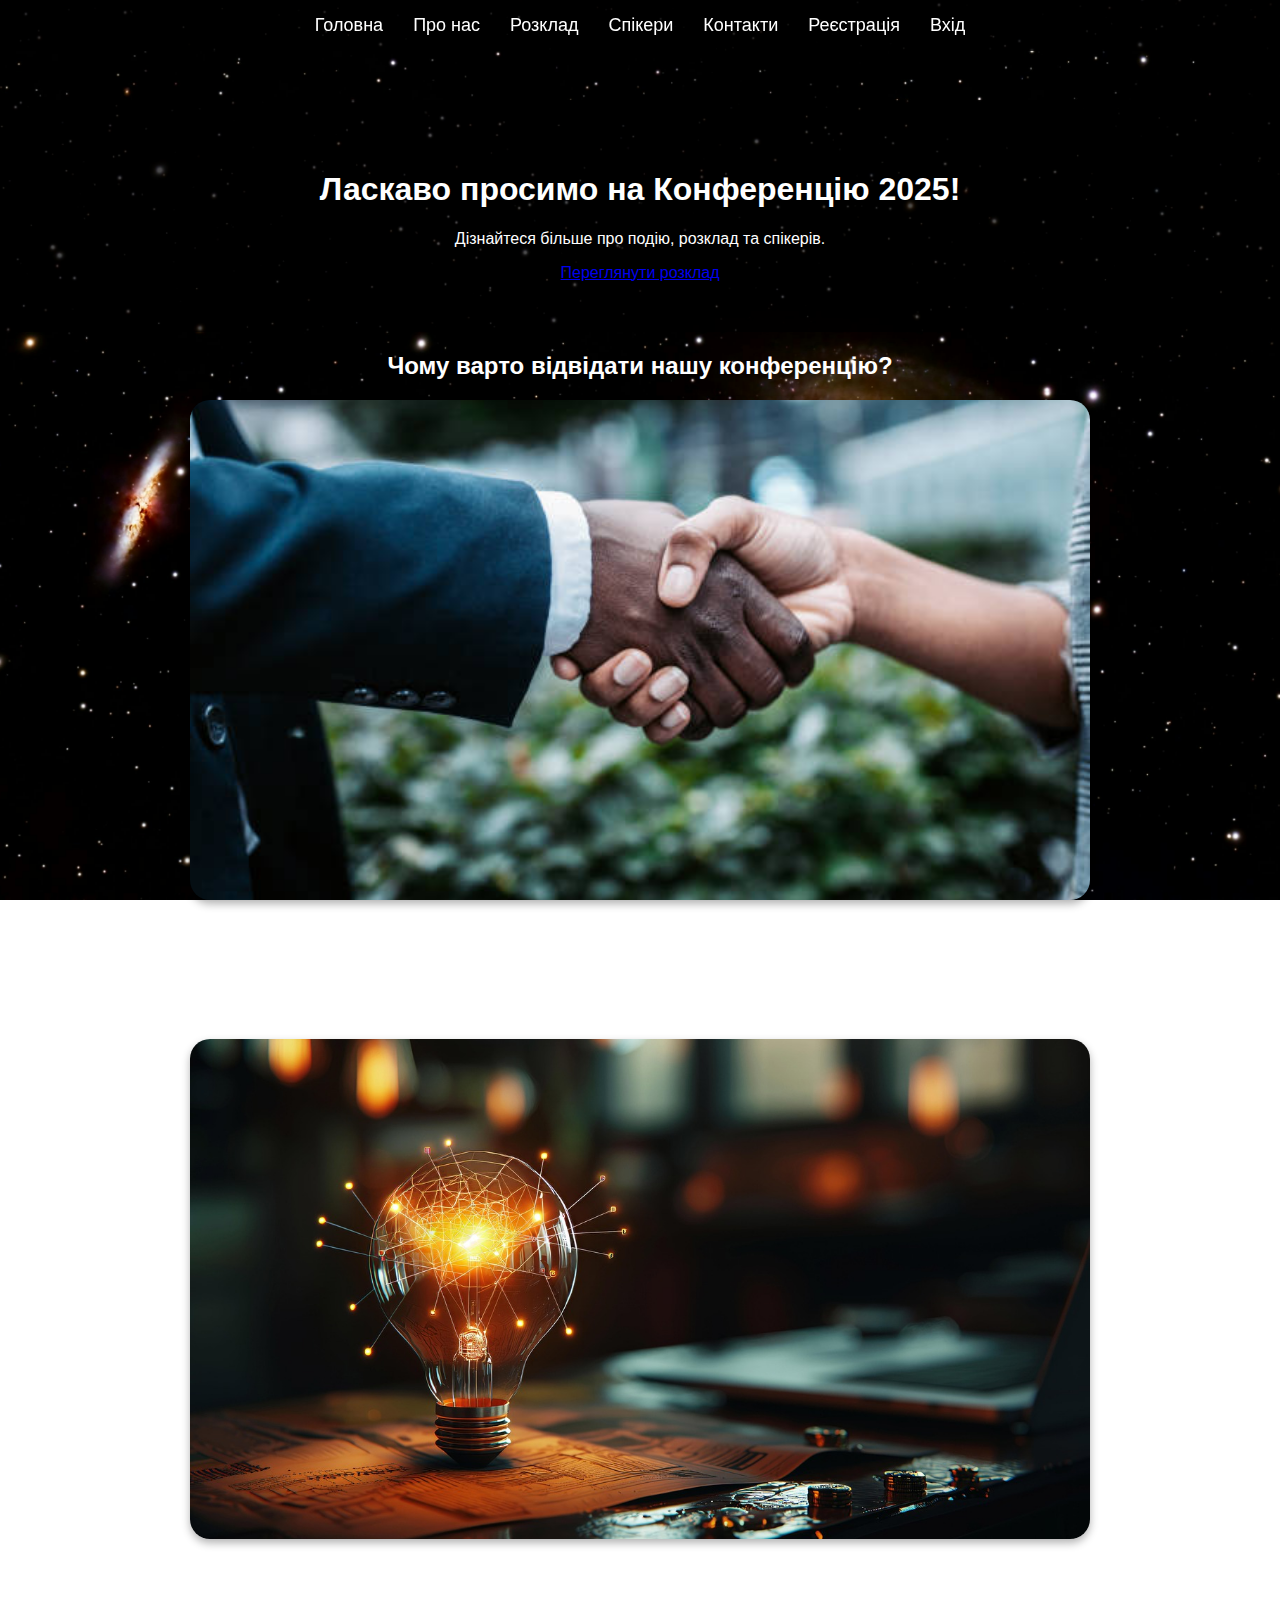
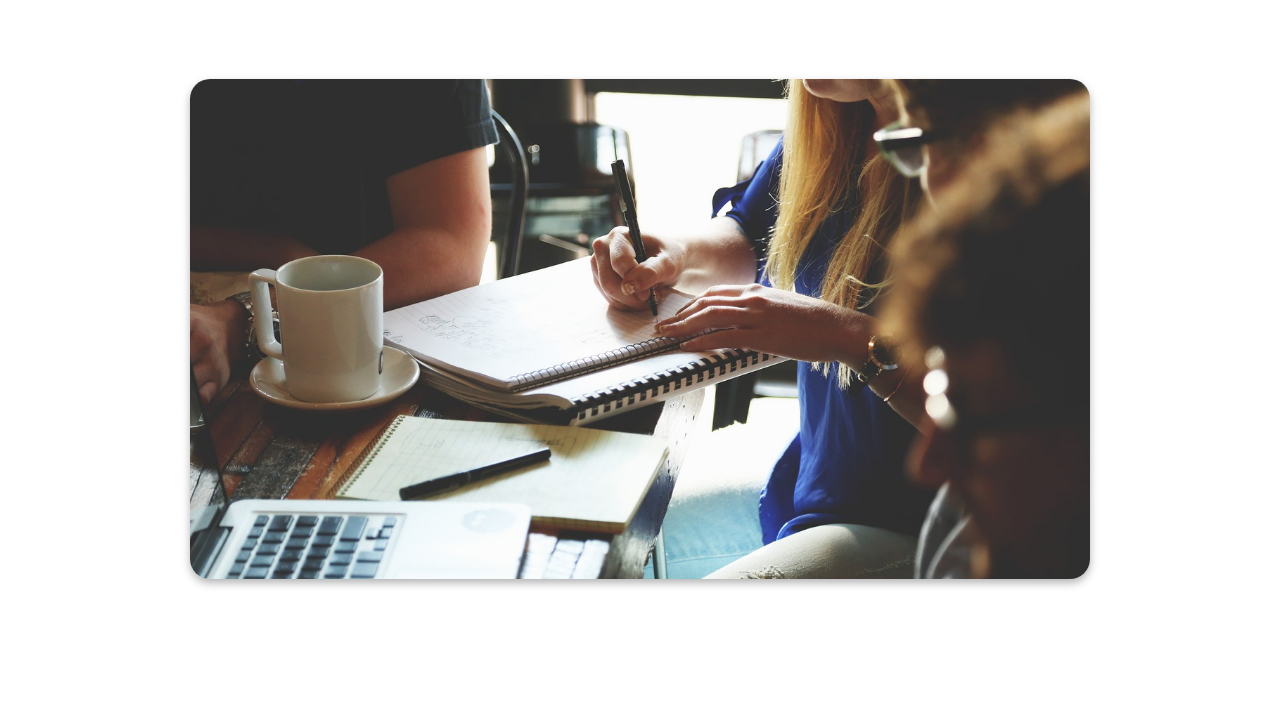
==== index.html @ 6b7cb14d "2 пара лаби, створено дизайн сайту" ====
<!DOCTYPE html>
<html lang="uk">
<head>
    <meta charset="UTF-8">
    <meta name="viewport" content="width=device-width, initial-scale=1.0">
    <title>Конференція 2025</title>
    <link rel="stylesheet" href="styles.css">
</head>
<body>
    <header>
        <nav>
            <ul>
                <li><a href="index.html">Головна</a></li>
                <li><a href="about.html" class="active">Про нас</a></li>
                <li><a href="schedule.html">Розклад</a></li>
                <li><a href="speakers.html">Спікери</a></li>
                <li><a href="contacts.html">Контакти</a></li>
                <li><a href="register.html">Реєстрація</a></li>
                <li><a href="login.html">Вхід</a></li>
            </ul>
        </nav>
    </header>

    <section class="hero">
        <h1>Ласкаво просимо на Конференцію 2025!</h1>
        <p>Дізнайтеся більше про подію, розклад та спікерів.</p>
        <a href="schedule.html" class="btn">Переглянути розклад</a>
    </section>

    <section class="about">
        <h2>Чому варто відвідати нашу конференцію?</h2>
        <div class="benefits">
            <div class="benefit">
                <img src="ing/networking.jpg" alt="Networking">
                <h3>Нетворкінг</h3>
                <p>Знайомства з експертами та колегами у вашій сфері.</p>
            </div>
            <div class="benefit">
                <img src="ing/knowledge.jpg" alt="Knowledge">
                <h3>Знання</h3>
                <p>Отримайте унікальні знання від провідних спікерів.</p>
            </div>
            <div class="benefit">
                <img src="ing/experience.jpg" alt="Experience">
                <h3>Досвід</h3>
                <p>Практичні поради та реальні кейси для вашого розвитку.</p>
            </div>
        </div>
    </section>

</body>
</html>
---- styles.css ----
body {
    font-family: Arial, sans-serif;
    background: url('ing/background.jpg') no-repeat center center fixed;
    background-size: cover;
    text-align: center;
    color: white;
    margin: 0;
    padding: 0;
}
header {
    position: fixed;
    top: 0;
    width: 100%;
    background: rgba(0, 0, 0, 0.8);
    padding: 15px 0;
    z-index: 1000;
}
nav ul {
    list-style: none;
    display: flex;
    justify-content: center;
    padding: 0;
    margin: 0;
}
nav ul li {
    margin: 0 15px;
}
nav ul li a {
    text-decoration: none;
    color: white;
    font-size: 18px;
    transition: color 0.3s ease-in-out;
}
nav ul li a:hover {
    color: #ffcc00;
}
.schedule {
    padding: 50px;
    background: rgba(0, 0, 0, 0.7);
    margin-top: 100px;
}

table {
    width: 80%;
    margin: 0 auto;
    border-collapse: collapse;
}
th, td {
    border: 1px solid white;
    padding: 15px;
}
th {
    background: #ffcc00;
    color: black;
}

td img {
    width: 50px;
    height: 50px;
    border-radius: 50%;
}

.hero {
    padding: 50px;
    background: rgba(0, 0, 0, 0.7);
    margin-top: 100px;
}

.hero h2 {
    font-size: 2rem;
    margin-bottom: 20px;
}
.benefit {
    display: flex;
    align-items: center;
    justify-content: center;
    flex-direction: column;
    margin-bottom: 30px;
}
.benefit img {
    width: 900px; 
    height: 500px;
    border-radius: 20px; 
    object-fit: cover; 
    box-shadow: 0px 4px 8px rgba(0, 0, 0, 0.3); 
}
.speakers-container {
    display: flex;
    flex-direction: column;
    align-items: center;
    margin-top: 50px;
}
.speaker {
    display: flex;
    align-items: center;
    background: rgba(255, 255, 255, 0.1);
    padding: 15px;
    margin: 15px 0;
    border-radius: 15px;
    width: 80%;
    max-width: 600px;
    text-align: left;
}
.speaker-img {
    width: 120px;
    height: 80px;
    object-fit: cover;
    border-radius: 10px;
    margin-right: 15px;
}
.speaker-info h3 {
    margin: 0;

}
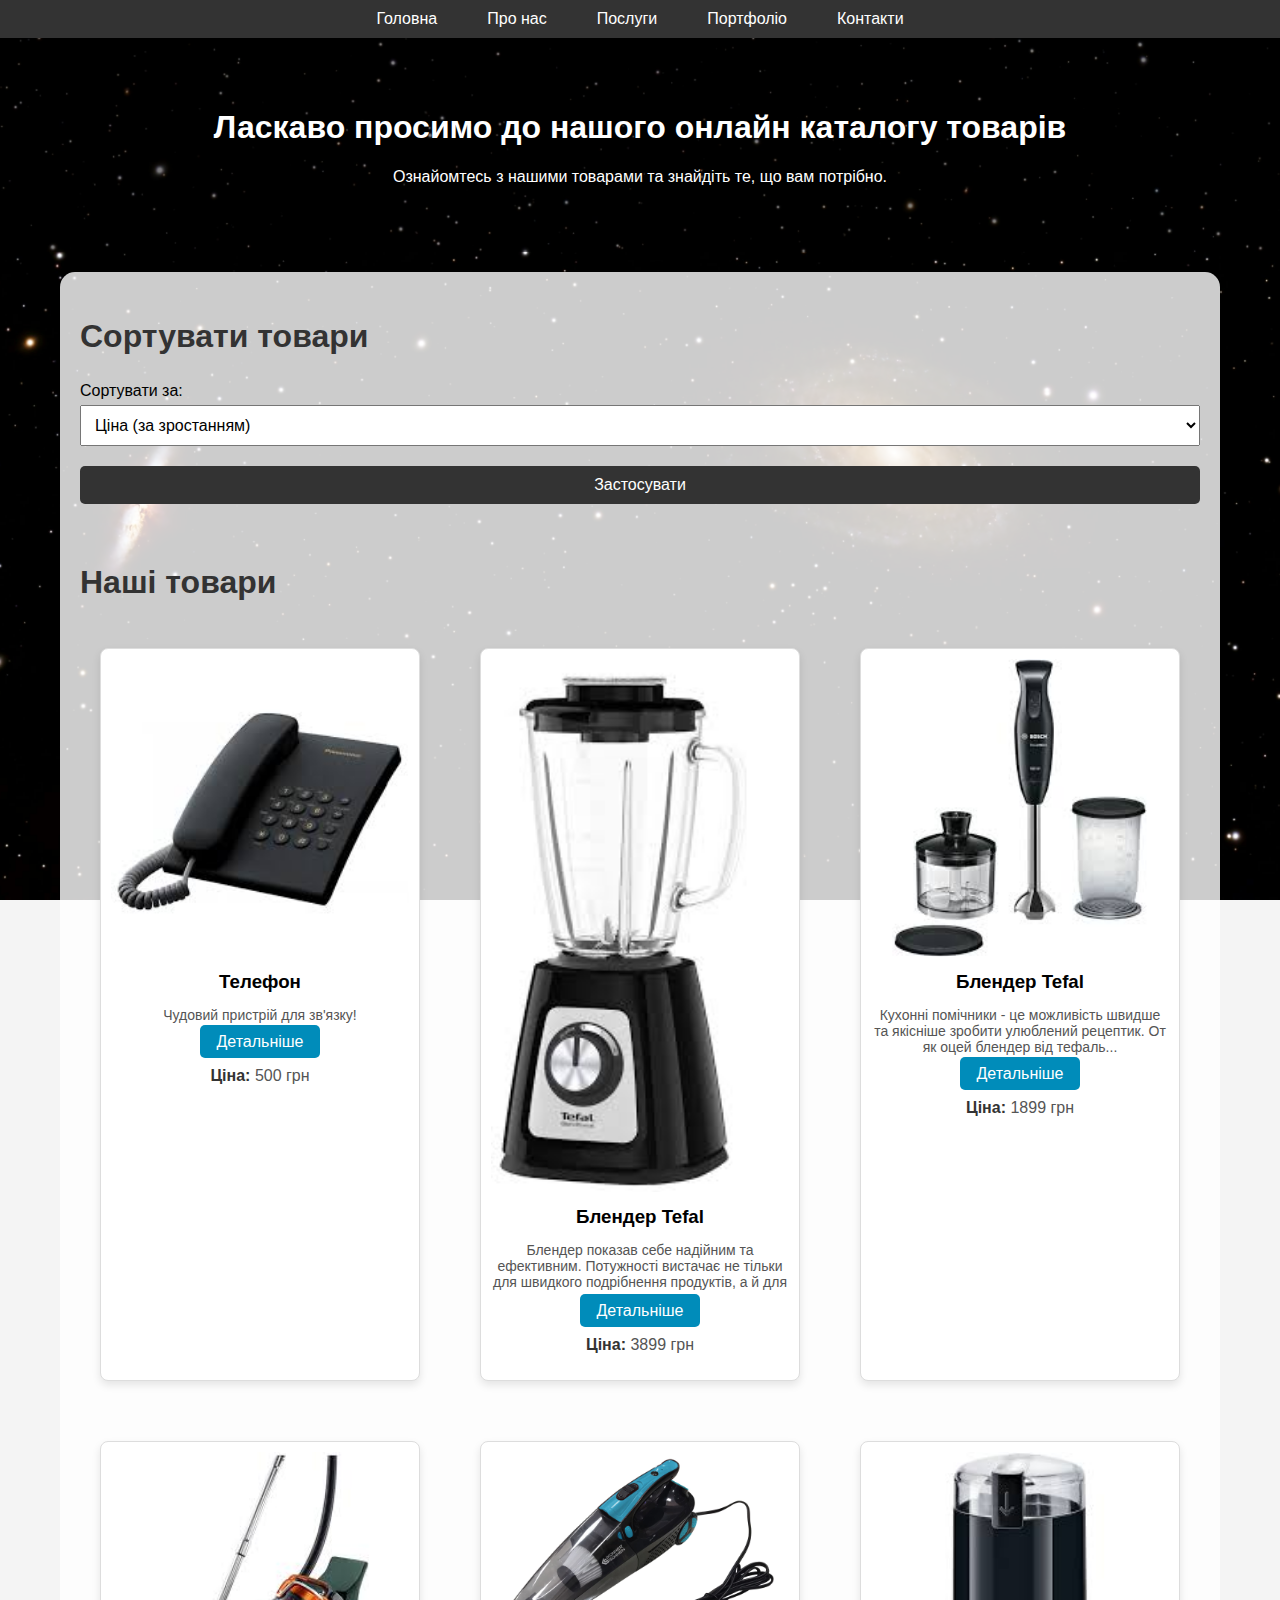
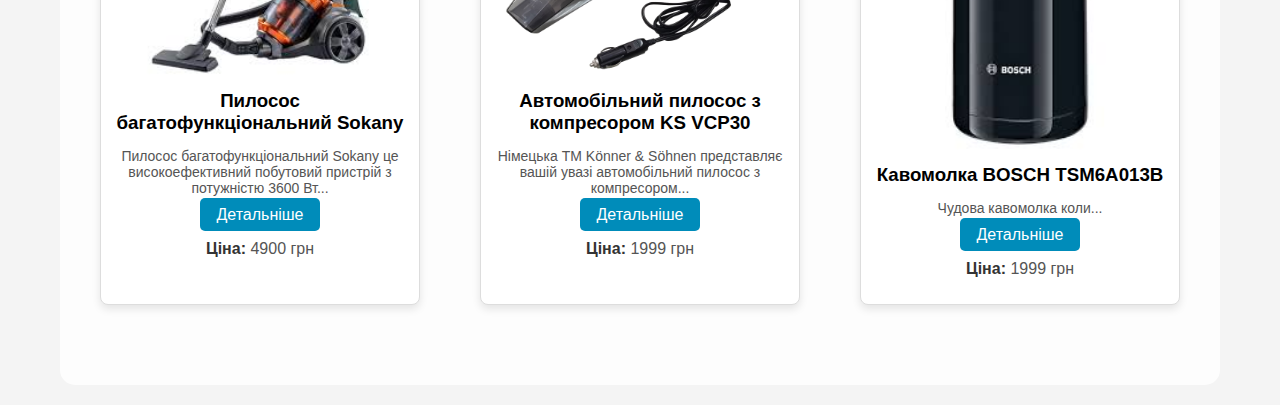
==== commit e94b49d4: "Змінено дизайн сайту, відредаговано інші сторінки сайту, додано нові фото" ====
--- a/index.html
+++ b/index.html
@@ -3,50 +3,118 @@
 <head>
     <meta charset="UTF-8">
     <meta name="viewport" content="width=device-width, initial-scale=1.0">
-    <title>Конференція 2025</title>
+    <title>Онлайн Каталог Товарів</title>
     <link rel="stylesheet" href="styles.css">
 </head>
 <body>
-    <header>
-        <nav>
-            <ul>
-                <li><a href="index.html">Головна</a></li>
-                <li><a href="about.html" class="active">Про нас</a></li>
-                <li><a href="schedule.html">Розклад</a></li>
-                <li><a href="speakers.html">Спікери</a></li>
-                <li><a href="contacts.html">Контакти</a></li>
-                <li><a href="register.html">Реєстрація</a></li>
-                <li><a href="login.html">Вхід</a></li>
-            </ul>
-        </nav>
-    </header>
+    <nav>
+        <ul>
+            <li><a href="index.html">Головна</a></li>
+            <li><a href="about.html">Про нас</a></li>
+            <li><a href="services.html">Послуги</a></li>
+            <li><a href="portfolio.html">Портфоліо</a></li>
+            <li><a href="contacts.html">Контакти</a></li>
+        </ul>
+    </nav>
 
-    <section class="hero">
-        <h1>Ласкаво просимо на Конференцію 2025!</h1>
-        <p>Дізнайтеся більше про подію, розклад та спікерів.</p>
-        <a href="schedule.html" class="btn">Переглянути розклад</a>
-    </section>
+    <div class="hero">
+        <h1>Ласкаво просимо до нашого онлайн каталогу товарів</h1>
+        <p>Ознайомтесь з нашими товарами та знайдіть те, що вам потрібно.</p>
+    </div>
 
-    <section class="about">
-        <h2>Чому варто відвідати нашу конференцію?</h2>
-        <div class="benefits">
-            <div class="benefit">
-                <img src="ing/networking.jpg" alt="Networking">
-                <h3>Нетворкінг</h3>
-                <p>Знайомства з експертами та колегами у вашій сфері.</p>
-            </div>
-            <div class="benefit">
-                <img src="ing/knowledge.jpg" alt="Knowledge">
-                <h3>Знання</h3>
-                <p>Отримайте унікальні знання від провідних спікерів.</p>
-            </div>
-            <div class="benefit">
-                <img src="ing/experience.jpg" alt="Experience">
-                <h3>Досвід</h3>
-                <p>Практичні поради та реальні кейси для вашого розвитку.</p>
-            </div>
+    <div class="content-wrapper">
+        <div class="content">
+            <section id="sort-section">
+                <h2>Сортувати товари</h2>
+                <form id="sort-form">
+                    <label for="sort">Сортувати за:</label>
+                    <select id="sort" name="sort">
+                        <option value="price-asc">Ціна (за зростанням)</option>
+                        <option value="price-desc">Ціна (за спаданням)</option>
+                    </select>
+                    <button type="submit">Застосувати</button>
+                </form>
+            </section>
+
+            <section id="products">
+                <h2>Наші товари</h2>
+                <div class="product-grid">
+                    <div class="product-item">
+                        <img src="ing/product1.jpg" alt="Товар 1">
+                        <h3>Телефон</h3>
+                        <p class="short-description">Чудовий пристрій для зв'язку!</p>
+                        <input type="checkbox" id="product1">
+                        <label for="product1" class="toggle-description">Детальніше</label>
+                        <div class="full-description">
+                            <p></p>
+                        </div>
+                        <p><strong>Ціна:</strong> 500 грн</p>
+                    </div>
+
+                    <div class="product-item">
+                        <img src="ing/product2.jpg" alt="Товар 2">
+                        <h3>Блендер Tefal</h3>
+                        <p class="short-description">Блендер показав себе надійним та ефективним. Потужності вистачає не тільки для швидкого подрібнення продуктів, а й для коління льоду.</p>
+                        <input type="checkbox" id="product2">
+                        <label for="product2" class="toggle-description">Детальніше</label>
+                        <div class="full-description">
+                            <p>Блендер показав себе надійним та ефективним. Потужності вистачає не тільки для швидкого подрібнення продуктів, а й для коління льоду. Чаша зі скла виглядає міцною, не дряпається, витримує високі температури – можна подрібнювати, наприклад, свіжоварене м'ясо. Імпульсний режим та насадка для колки льоду – відмінні доповнення. Трохи вібрує на імпульсному режимі, але це несуттєвий недолік.</p>
+                        </div>
+                        <p><strong>Ціна:</strong> 3899 грн</p>
+                    </div>
+
+                    <div class="product-item">
+                        <img src="ing/product3.jpg" alt="Товар 3">
+                        <h3>Блендер Tefal</h3>
+                        <p class="short-description">Кухонні помічники - це можливість швидше та якісніше зробити улюблений рецептик. От як оцей блендер від тефаль...</p>
+                        <input type="checkbox" id="product3">
+                        <label for="product3" class="toggle-description">Детальніше</label>
+                        <div class="full-description">
+                            <p>Кухонні помічники - це можливість швидше та якісніше зробити улюблений рецептик. От як оцей блендер від тефаль , подрібнити , взбити це легко і якісно. Рекомендую у кого ще немає!</p>
+                        </div>
+                        <p><strong>Ціна:</strong> 1899 грн</p>
+                    </div>
+
+                    <div class="product-item">
+                        <img src="ing/product4.jpg" alt="Товар 4">
+                        <h3>Пилосос багатофункціональний Sokany</h3>
+                        <p class="short-description">Пилосос багатофункціональний Sokany це високоефективний побутовий пристрій з потужністю 3600 Вт...</p>
+                        <input type="checkbox" id="product4">
+                        <label for="product4" class="toggle-description">Детальніше</label>
+                        <div class="full-description">
+                            <p>Пилосос багатофункціональний Sokany це високоефективний побутовий пристрій з потужністю 3600 Вт. Завдяки великій місткості пилозбірника на 3,5 літра і циклону фільтрації, цей пилосос забезпечує потужне всмоктування та глибоке очищення. Ідеальний для будь-якого типу поверхонь, від килимів до твердих підлог. Довжина шнура 5 метрів забезпечує свободу пересування, а телескопічна ручка дозволяє регулювати довжину для комфортного прибирання у важкодоступних місцях. М'які колеса гарантують легке та плавне пересування пилососа по будь-яких поверхнях, що робить прибирання комфортним і швидким.</p>
+                        </div>
+                        <p><strong>Ціна:</strong> 4900 грн</p>
+                    </div>
+                    
+                    <div class="product-item">
+                        <img src="ing/product5.jpg" alt="Товар 5">
+                        <h3>Автомобільний пилосос з компресором KS VCP30</h3>
+                        <p class="short-description">Німецька ТМ Könner & Söhnen представляє вашій увазі автомобільний пилосос з компресором...</p>
+                        <input type="checkbox" id="product5">
+                        <label for="product5" class="toggle-description">Детальніше</label>
+                        <div class="full-description">
+                            <p> Німецька ТМ Könner & Söhnen представляє вашій увазі автомобільний пилосос з компресором KS VCP30, що може також виконувати функцію манометру та ліхтаря. Автопилосос працює від розʼєму прикурювача, а це означає, що потужність всмоктування в процесі прибирання залишається постійною і буде достатньо часу на ретельне прибирання салону авто. Пилосос має кабель 3,5 м – цієї довжини вистачить навіть для прибирання багажнику.
+                                Пилосос KS VCP30 потужністю 80 Вт швидко і ефективно всмоктує крихти, пил, пісок, шерсть домашніх улюбленців, що особливо актуально під час линьки. НЕРА-фільтр можна швидко очищати у проточній воді та використовувати знову, забезпечуючи довгий термін служби. Значна економія коштів досягається у довгостроковій перспективі завдяки прозорому контейнеру для сміття, який легко мити під водою. Не потрібно постійно купувати змінні фільтри-мішки.
+                            </p>
+                        </div>
+                        <p><strong>Ціна:</strong> 1999 грн</p>
+                    </div>
+                    
+                    <div class="product-item">
+                        <img src="ing/product6.jpg" alt="Товар 6">
+                        <h3>Кавомолка BOSCH TSM6A013B</h3>
+                        <p class="short-description"> Чудова кавомолка коли...</p>
+                        <input type="checkbox" id="product6">
+                        <label for="product6" class="toggle-description">Детальніше</label>
+                        <div class="full-description">
+                            <p>Чудова кавомолка коли дійсно хочеться свіжої та натуральної кави! </p>
+                        </div>
+                        <p><strong>Ціна:</strong> 1999 грн</p>
+                    </div>
+                </div>
+            </section>
         </div>
-    </section>
-
+    </div>
 </body>
 </html>
--- a/styles.css
+++ b/styles.css
@@ -1,115 +1,256 @@
 
 body {
     font-family: Arial, sans-serif;
-    background: url('ing/background.jpg') no-repeat center center fixed;
-    background-size: cover;
-    text-align: center;
-    color: white;
     margin: 0;
     padding: 0;
-}
-header {
-    position: fixed;
-    top: 0;
-    width: 100%;
-    background: rgba(0, 0, 0, 0.8);
-    padding: 15px 0;
-    z-index: 1000;
+    background-color: #f4f4f4;
+    background-image: url('ing/background.jpg');
+    background-attachment: fixed;
+    background-size: cover;
+    background-position: center;
 }
 nav ul {
     list-style: none;
+    padding: 0;
     display: flex;
+    background: #333;
     justify-content: center;
-    padding: 0;
     margin: 0;
 }
+
 nav ul li {
     margin: 0 15px;
 }
+
 nav ul li a {
+    color: white;
     text-decoration: none;
-    color: white;
-    font-size: 18px;
-    transition: color 0.3s ease-in-out;
-}
-nav ul li a:hover {
-    color: #ffcc00;
-}
-.schedule {
+    padding: 10px;
+    display: inline-block;
+}
+
+.hero {
+    text-align: center;
     padding: 50px;
-    background: rgba(0, 0, 0, 0.7);
-    margin-top: 100px;
-}
-
-table {
-    width: 80%;
+    color: white;
+    background-color: rgba(0, 0, 0, 0.5); 
+}
+.content-wrapper {
+    max-width: 1200px;
     margin: 0 auto;
-    border-collapse: collapse;
-}
-th, td {
-    border: 1px solid white;
-    padding: 15px;
-}
-th {
-    background: #ffcc00;
-    color: black;
-}
-
-td img {
-    width: 50px;
-    height: 50px;
-    border-radius: 50%;
-}
-
-.hero {
-    padding: 50px;
-    background: rgba(0, 0, 0, 0.7);
-    margin-top: 100px;
-}
-
-.hero h2 {
-    font-size: 2rem;
-    margin-bottom: 20px;
-}
-.benefit {
-    display: flex;
-    align-items: center;
-    justify-content: center;
-    flex-direction: column;
-    margin-bottom: 30px;
-}
-.benefit img {
-    width: 900px; 
-    height: 500px;
-    border-radius: 20px; 
-    object-fit: cover; 
-    box-shadow: 0px 4px 8px rgba(0, 0, 0, 0.3); 
-}
-.speakers-container {
+}
+
+.content {
+    background-color: rgba(255, 255, 255, 0.8); 
+    border-radius: 15px;
+    padding: 20px;
+    margin: 20px;
+}
+
+section {
+    margin-bottom: 40px;
+}
+
+h2 {
+    color: #333;
+    font-size: 2em;
+}
+
+#sort-section form {
     display: flex;
     flex-direction: column;
-    align-items: center;
-    margin-top: 50px;
-}
-.speaker {
+    margin-bottom: 20px;
+}
+
+#sort-section label {
+    margin-bottom: 5px;
+}
+
+#sort-section select, #sort-section button {
+    padding: 10px;
+    margin-bottom: 20px;
+    font-size: 1em;
+}
+
+.product-grid {
+    display: grid;
+    grid-template-columns: repeat(3, 1fr); 
+    gap: 20px;
+}
+
+.product-item {
+    background-color: white;
+    border-radius: 10px;
+    padding: 20px;
+    text-align: center;
+    box-shadow: 0 4px 8px rgba(0, 0, 0, 0.1);
+}
+
+.product-item img {
+    width: 100%;
+    height: auto;
+    border-radius: 10px;
+}
+
+.product-item h3 {
+    margin: 10px 0;
+}
+
+.product-item p {
+    color: #555;
+}
+
+.product-item strong {
+    color: #333;
+}
+
+.modal {
+    display: none;
+    position: fixed;
+    z-index: 1;
+    left: 0;
+    top: 0;
+    width: 100%;
+    height: 100%;
+    background-color: rgba(0, 0, 0, 0.4); 
+}
+
+.modal-content {
+    background-color: white;
+    margin: 15% auto;
+    padding: 20px;
+    border-radius: 10px;
+    width: 40%;
+}
+
+.close-btn {
+    color: #aaa;
+    float: right;
+    font-size: 28px;
+    font-weight: bold;
+}
+
+.close-btn:hover,
+.close-btn:focus {
+    color: black;
+    text-decoration: none;
+    cursor: pointer;
+}
+
+
+form {
     display: flex;
-    align-items: center;
-    background: rgba(255, 255, 255, 0.1);
+    flex-direction: column;
+}
+
+form label {
+    margin-bottom: 8px;
+}
+
+form input,
+form textarea {
+    margin-bottom: 20px;
+    padding: 10px;
+    font-size: 1em;
+    border-radius: 5px;
+}
+
+form button {
+    padding: 10px;
+    font-size: 1em;
+    background-color: #333;
+    color: white;
+    border: none;
+    border-radius: 5px;
+    cursor: pointer;
+}
+
+form button:hover {
+    background-color: #555;
+}
+
+.product-item img {
+    transition: all 0.3s ease;
+}
+
+.product-item img:hover {
+    border: 5px solid blue;
+    box-shadow: 0 0 10px blue;
+}
+.product-item {
+    position: relative;
     padding: 15px;
-    margin: 15px 0;
-    border-radius: 15px;
-    width: 80%;
-    max-width: 600px;
-    text-align: left;
-}
-.speaker-img {
-    width: 120px;
-    height: 80px;
-    object-fit: cover;
-    border-radius: 10px;
-    margin-right: 15px;
-}
-.speaker-info h3 {
-    margin: 0;
-
-}+    border: 1px solid #ddd;
+    border-radius: 8px;
+    margin: 10px;
+    text-align: center;
+}
+
+.product-item .full-description {
+    display: none; 
+    margin-top: 10px;
+}
+.product-item img {
+    width: 100%;
+    height: auto;
+    border-radius: 8px;
+}
+
+.product-item .toggle-description {
+    background-color: #008CBA;
+    color: white;
+    padding: 8px 16px;
+    border: none;
+    border-radius: 5px;
+    cursor: pointer;
+    margin-top: 10px;
+    transition: background-color 0.3s;
+}
+
+.product-item {
+    position: relative;
+    margin: 20px;
+    border: 1px solid #ddd;
+    padding: 10px;
+    text-align: center;
+}
+
+.product-item img {
+    width: 100%;
+    height: auto;
+}
+
+.short-description {
+    font-size: 14px;
+    color: #555;
+    max-height: 50px;
+    overflow: hidden;
+    text-overflow: ellipsis;
+    display: block;
+    margin-bottom: 10px;
+}
+
+.full-description {
+    display: none;
+    font-size: 14px;
+    color: #333;
+    margin-top: 10px;
+}
+input[type="checkbox"] {
+    display: none;
+}
+
+input[type="checkbox"]:checked + .toggle-description + .full-description {
+    display: block;
+}
+.toggle-description {
+    background-color: #007bff;
+    color: white;
+    padding: 5px 10px;
+    cursor: pointer;
+    border: none;
+    margin-top: 10px;
+}
+input[type="checkbox"]:checked + .toggle-description {
+    background-color: #0056b3;
+}
